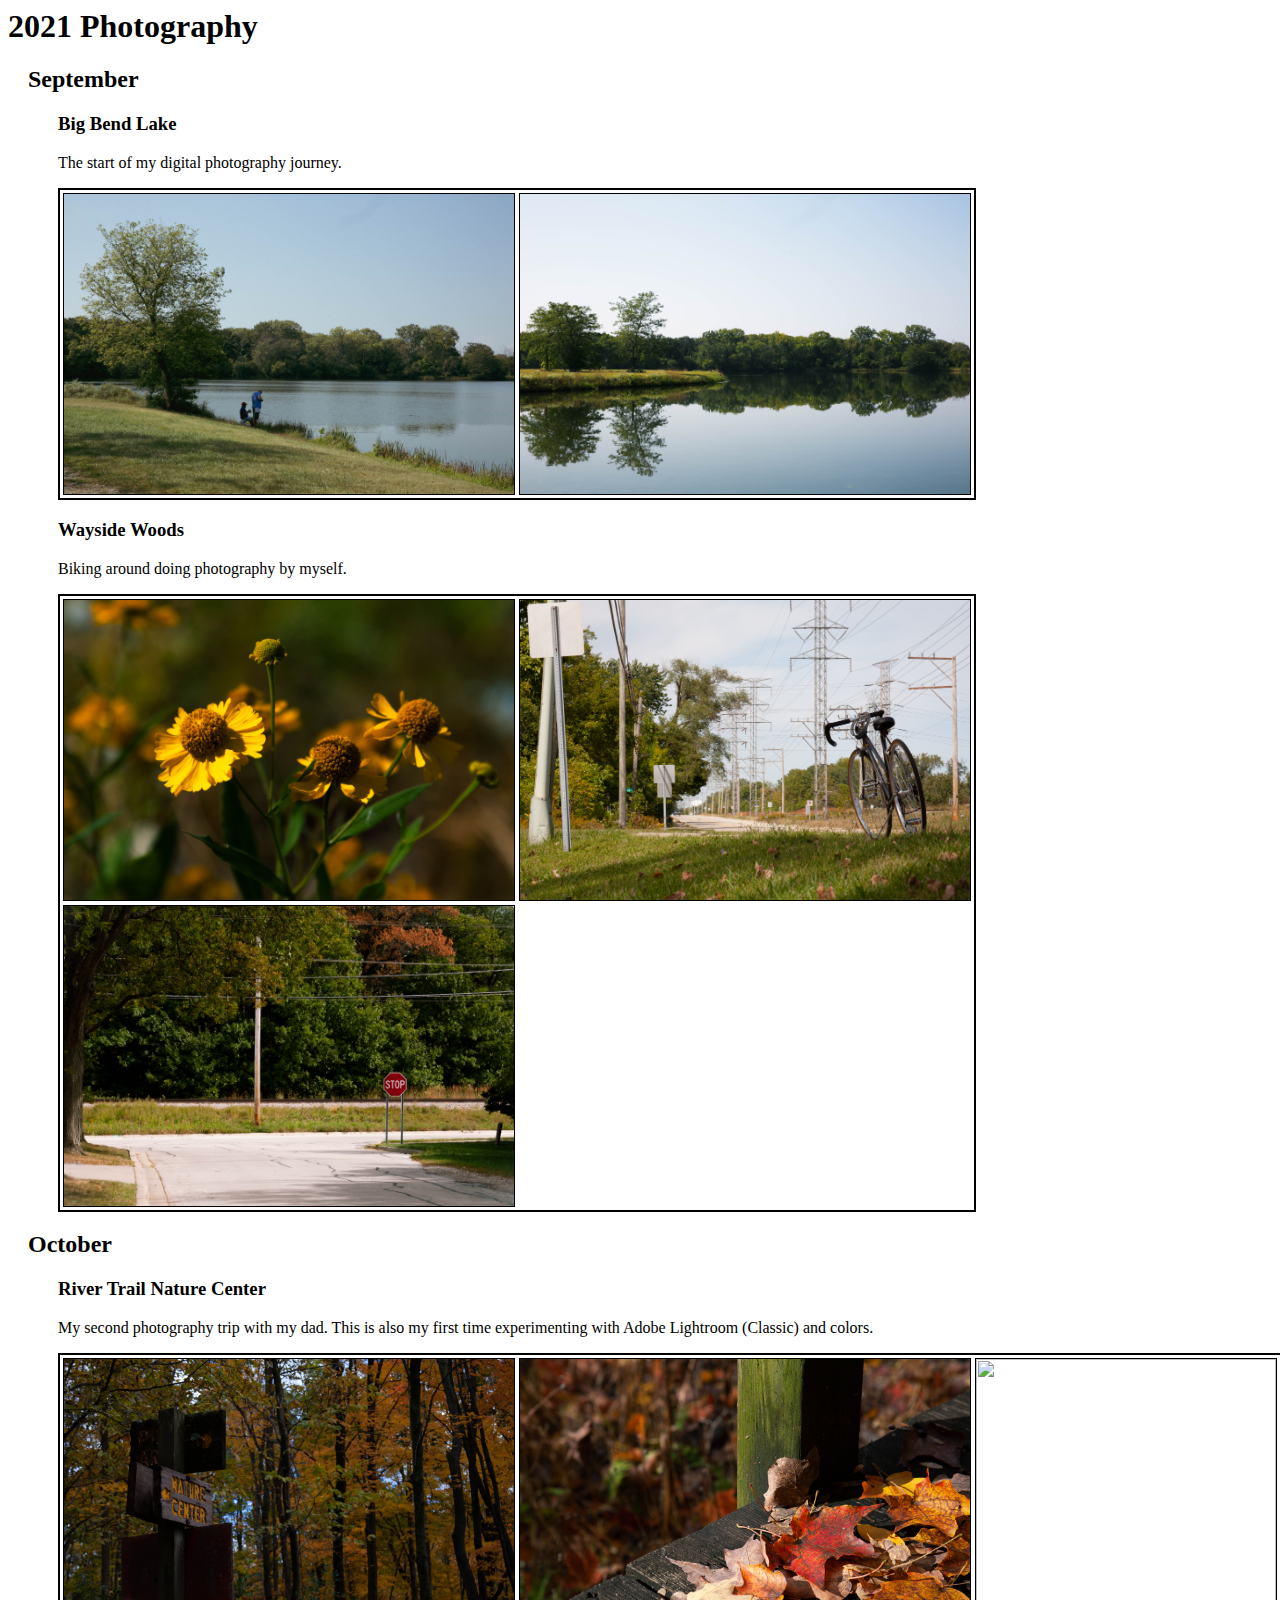
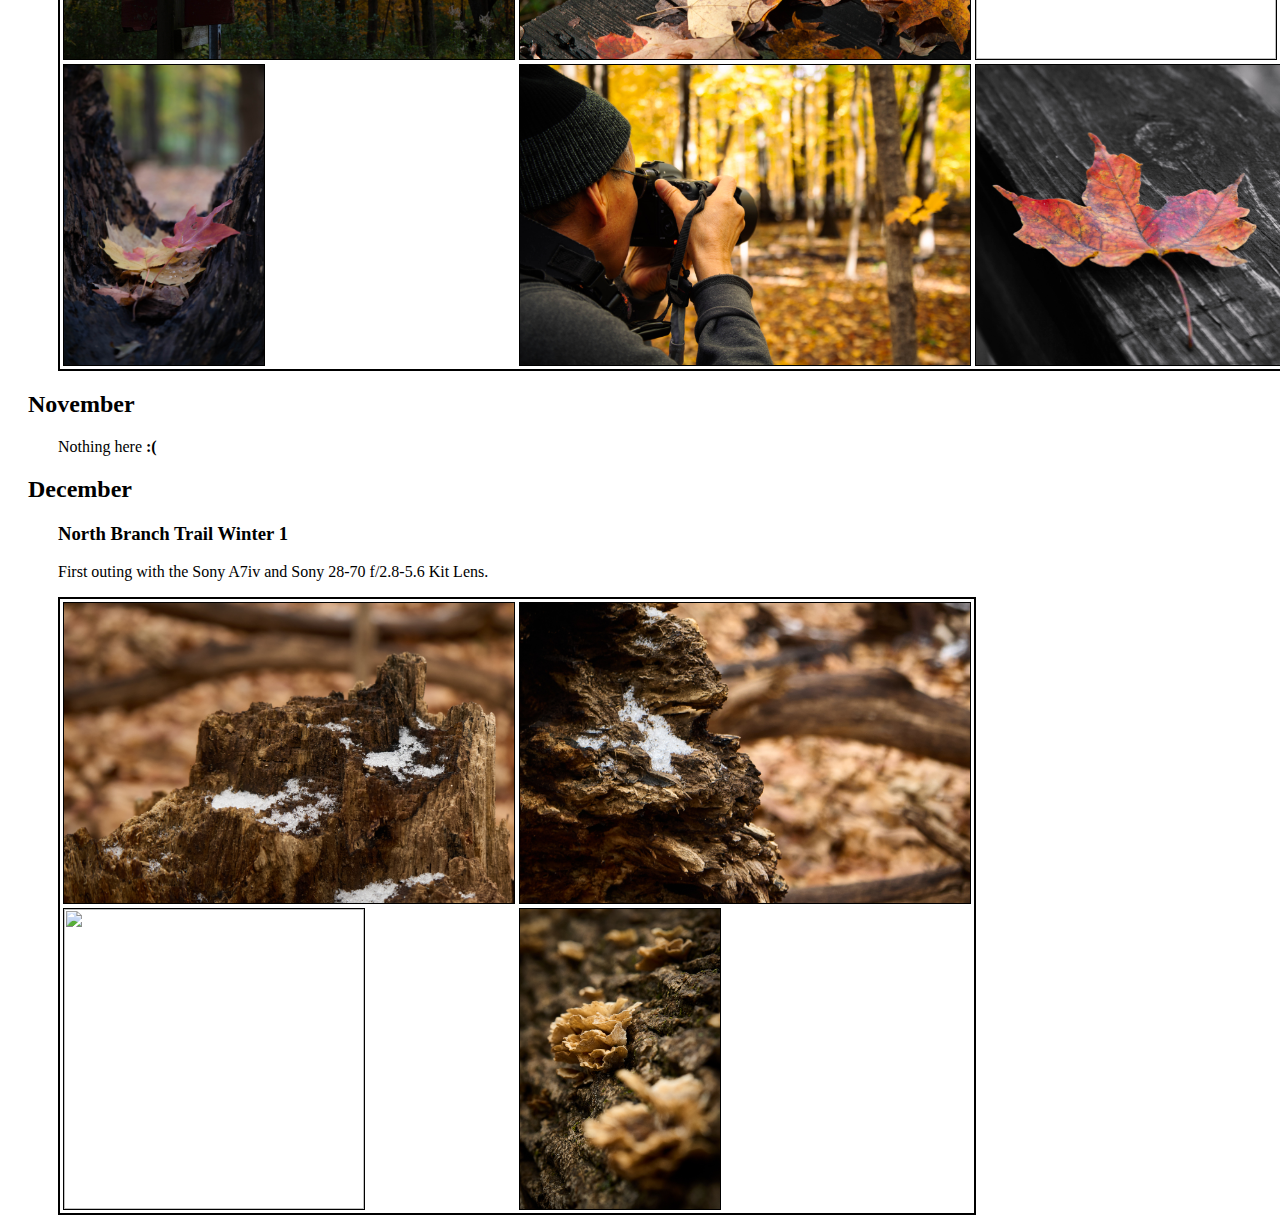
==== 2021/index.html @ 5b459d0d "Additional Subpages..." ====
<!2021>
<html>
	<head>
		<meta charset="utf-8">
		<meta name="viewport" content="width=device-width, initial-scale=1">
		<title> 2021 Photography </title>

		<style type="text/css">
		<!--
			.tab {margin-left: 50px;}
		-->
		</style>

	</head>

	<h1> 2021 Photography </h1>



	<h2 style="text-indent: 20px"> September </h2>
	
	<h3 class="tab"> Big Bend Lake </h3>
	<p class="tab">
		The start of my digital photography journey.
	</p>
	<table class="tab" style="cellpadding: 1px; cellspacing: 1px; border: 2px solid">
		<tr>
			<td>
				<img src="20210919 BigBendLake Edited/20210919 BigBendLake Lake Landscape VN04.jpg" border="1" height="300">
			</td>
			<td>
				<img src="20210919 BigBendLake Edited/20210919 BigBendLake Landscape Mirror 01-2.jpg" border="1" height="300">
			</td>
		</tr>
	</table>


	<h3 class="tab"> Wayside Woods </h3>
	<p class="tab">
		Biking around doing photography by myself.
	</p>
	<table class="tab" style="cellpadding: 1px; cellspacing: 1px; border: 2px solid">
		<tr>
			<td>
				<img src="20210925 WaysideWoods Edited/20210925 WaysideWoods Flower.jpg" border="1" height="300">
			</td>
			<td>
				<img src="20210925 WaysideWoods Edited/20210925 WaysideWoods Bike.jpg" border="1" height="300">
			</td>
		</tr>
		<tr>
			<td>
				<img src="20210925 WaysideWoods Edited/20210925 WaysideWoods Suburban Traffic - Vintage.jpg" border="1" height="300">
			</td>
		</tr>
	</table>



	<h2 style="text-indent: 20px"> October</h2>

	<h3 class="tab"> River Trail Nature Center </h3>
	<p class="tab">
		My second photography trip with my dad.  This is also my first time experimenting with Adobe Lightroom (Classic) and colors.
	</p>
	<table class="tab" style="cellpadding: 1px; cellspacing: 1px; border: 2px solid">
		<tr>
			<td>
				<img src="20211030 RiverTrailNatureCenter Edited/20211030 Trail Path - Transform.jpg" border="1" height="300">
			</td>
			<td>
				<img src="20211030 RiverTrailNatureCenter Edited/20211030 Bridge of Leaves - Color.jpg" border="1" height="300">
			</td>
			<td>
				<img src="20211030 RiverTrailNatureCenter Edited/20211030 A Walk Through Autumn - Cropped.jpg" border="1" height="300">
			</td>
		</tr>
		<tr>
			<td>
				<img src="20211030 RiverTrailNatureCenter Edited/20211030 Trunk of Nested Leaves - Tone Curve.jpg" border="1" height="300">
			</td>
			<td>
				<img src="20211030 RiverTrailNatureCenter Edited/20211030 Family Interests.jpg" border="1" height="300">
			</td>
			<td>
				<img src="20211030 RiverTrailNatureCenter Edited/20211030 Leaf in the Spotlight - Cropped.jpg" border="1" height="300">
			</td>
		</tr>

	</table>

	<h2 style="text-indent: 20px"> November </h2>

	<p class="tab">
		Nothing here <strong> :( </strong>
	</p>
	
	
	<h2 style="text-indent: 20px"> December </h2>
	
	<h3 class="tab"> North Branch Trail Winter 1 </h3>
	<p class="tab">
		First outing with the Sony A7iv and Sony 28-70 f/2.8-5.6 Kit Lens.
	</p>

	<table class="tab" style="cellpadding: 1px; cellspacing: 1px; border: 2px solid;">
		<tr>
			<td>
				<img src="20211230_IQ_A74_00060.jpg" border="1" height="300"> 
			</td> 
			<td>
				<img src="20211230_IQ_A74_00061.jpg" border="1" height="300">
			</td>
		</tr>
		<tr>
			<td>
				<img src="20211230_IQ_A74_00088.jpg" border="1" height="300">
			</td>
			<td>	
				<img src="20211230_IQ_A74_00112.jpg" border="1" height="300">
			</td>
		</tr>
	</table>

</html>
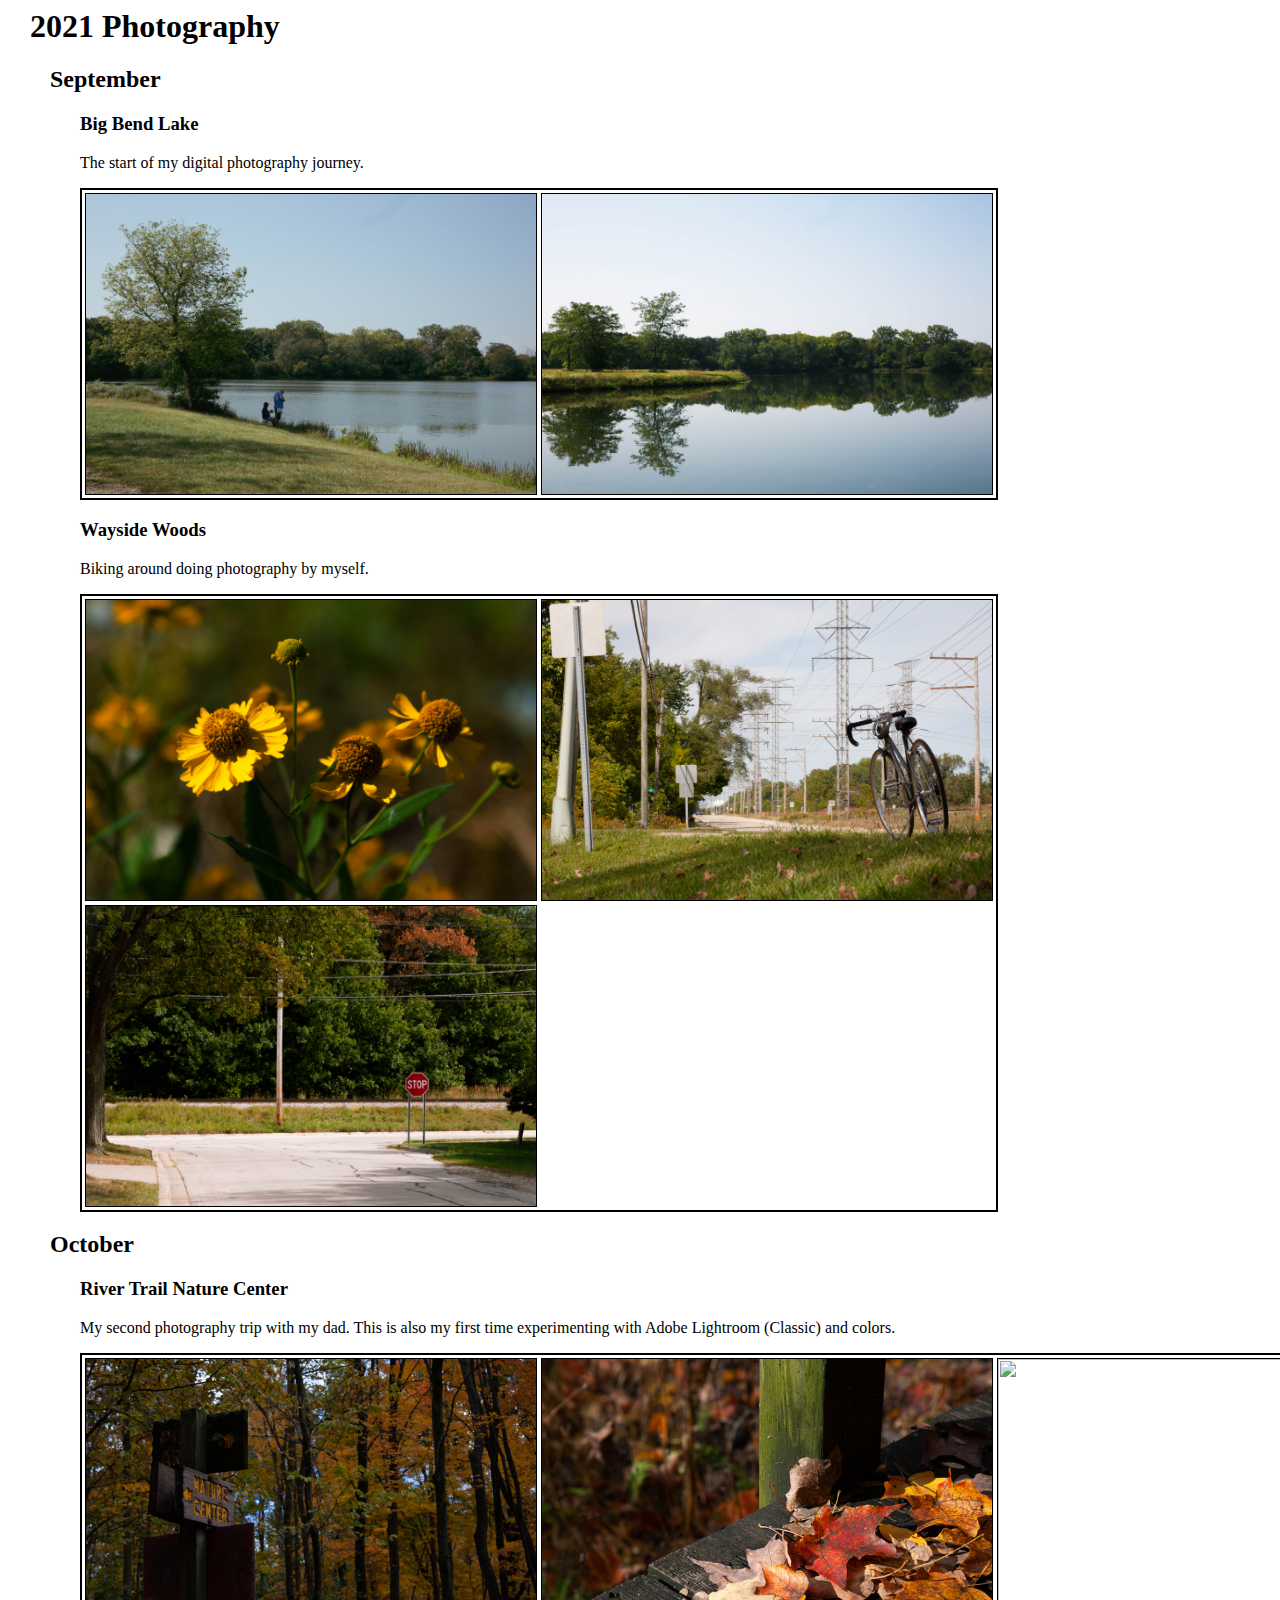
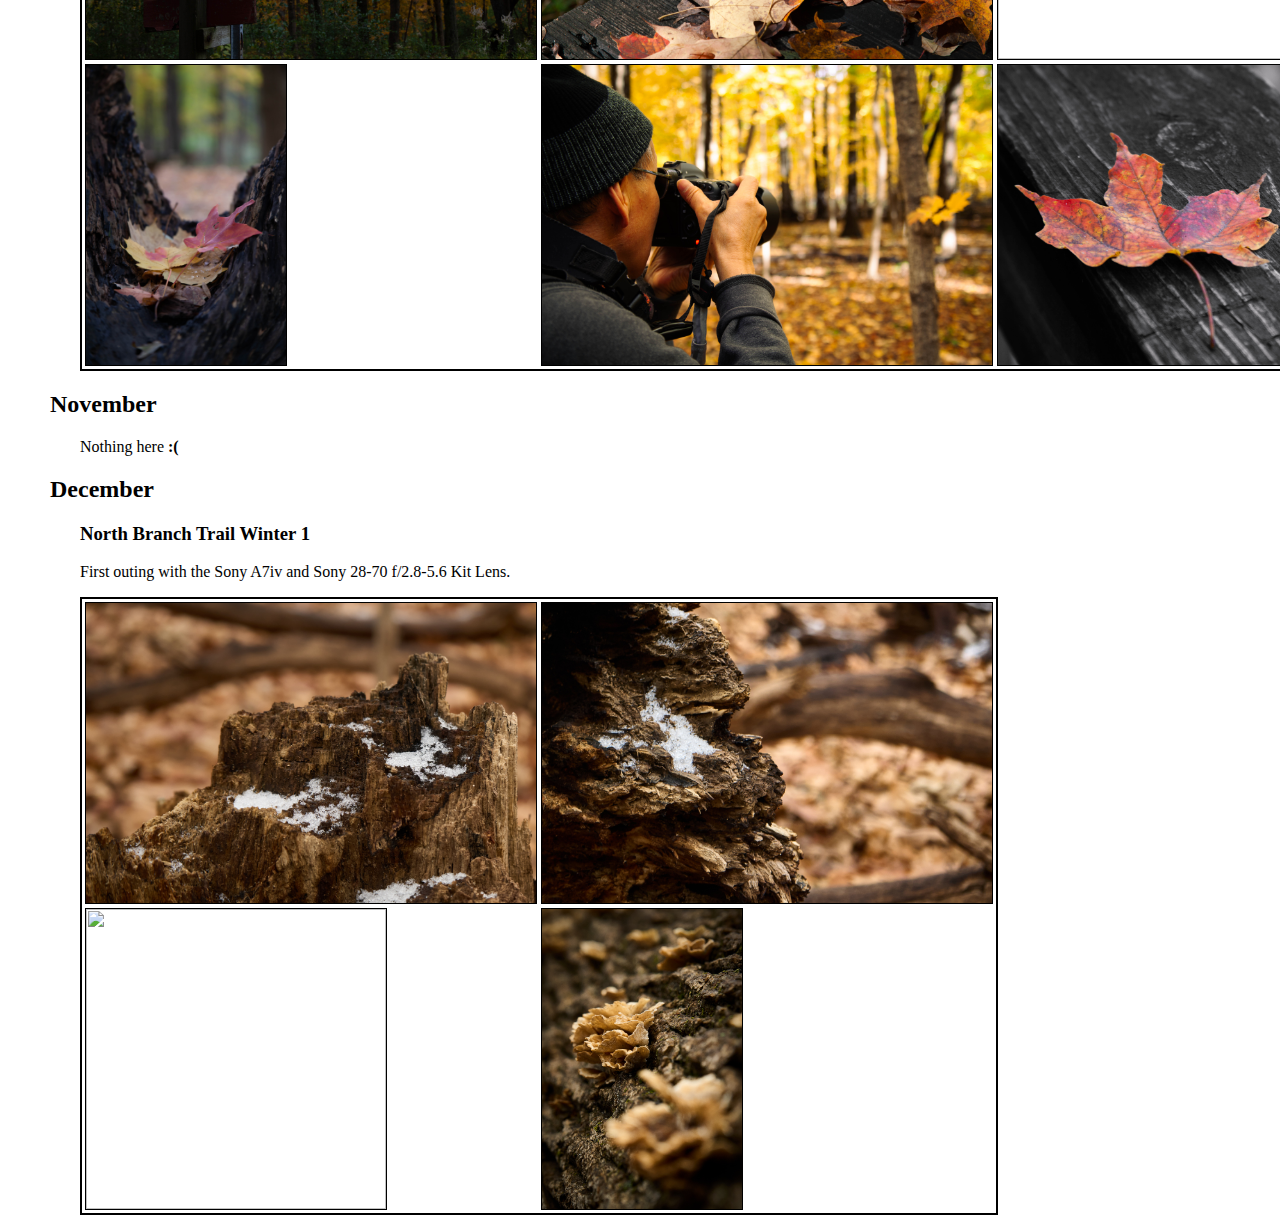
==== commit c346cf7a: "Main Page Tweeks" ====
--- a/2021/index.html
+++ b/2021/index.html
@@ -12,6 +12,8 @@
 		</style>
 
 	</head>
+
+	<body style="margin-left: 30px">
 
 	<h1> 2021 Photography </h1>
 
@@ -106,20 +108,22 @@
 	<table class="tab" style="cellpadding: 1px; cellspacing: 1px; border: 2px solid;">
 		<tr>
 			<td>
-				<img src="20211230_IQ_A74_00060.jpg" border="1" height="300"> 
+				<img src="20211230 NorthBranchTrail Edited/20211230_IQ_A74_00060.jpg" border="1" height="300"> 
 			</td> 
 			<td>
-				<img src="20211230_IQ_A74_00061.jpg" border="1" height="300">
+				<img src="20211230 NorthBranchTrail Edited/20211230_IQ_A74_00061.jpg" border="1" height="300">
 			</td>
 		</tr>
 		<tr>
 			<td>
-				<img src="20211230_IQ_A74_00088.jpg" border="1" height="300">
+				<img src="20211230 NorthBranchTrail Edited/20211230_IQ_A74_00088.jpg" border="1" height="300">
 			</td>
 			<td>	
-				<img src="20211230_IQ_A74_00112.jpg" border="1" height="300">
+				<img src="20211230 NorthBranchTrail Edited/20211230_IQ_A74_00112.jpg" border="1" height="300">
 			</td>
 		</tr>
 	</table>
 
+	</body>
+
 </html>